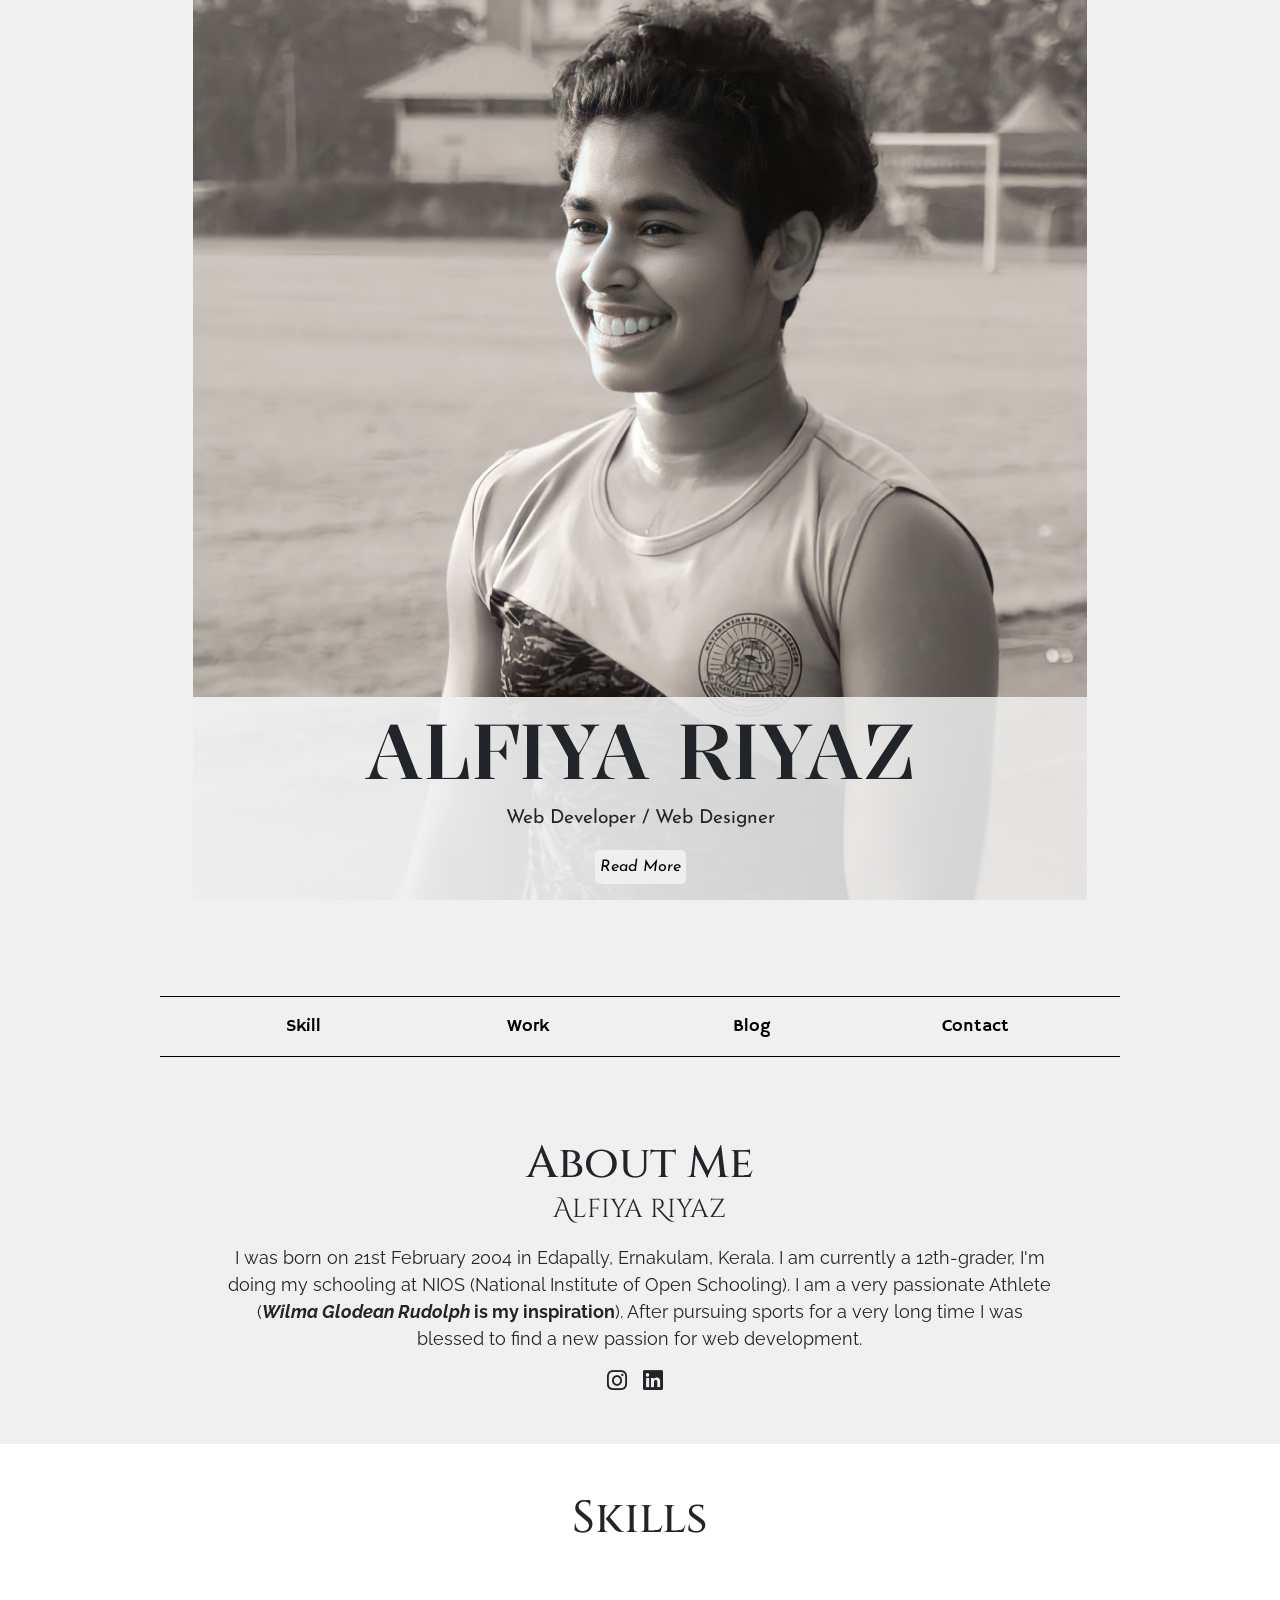
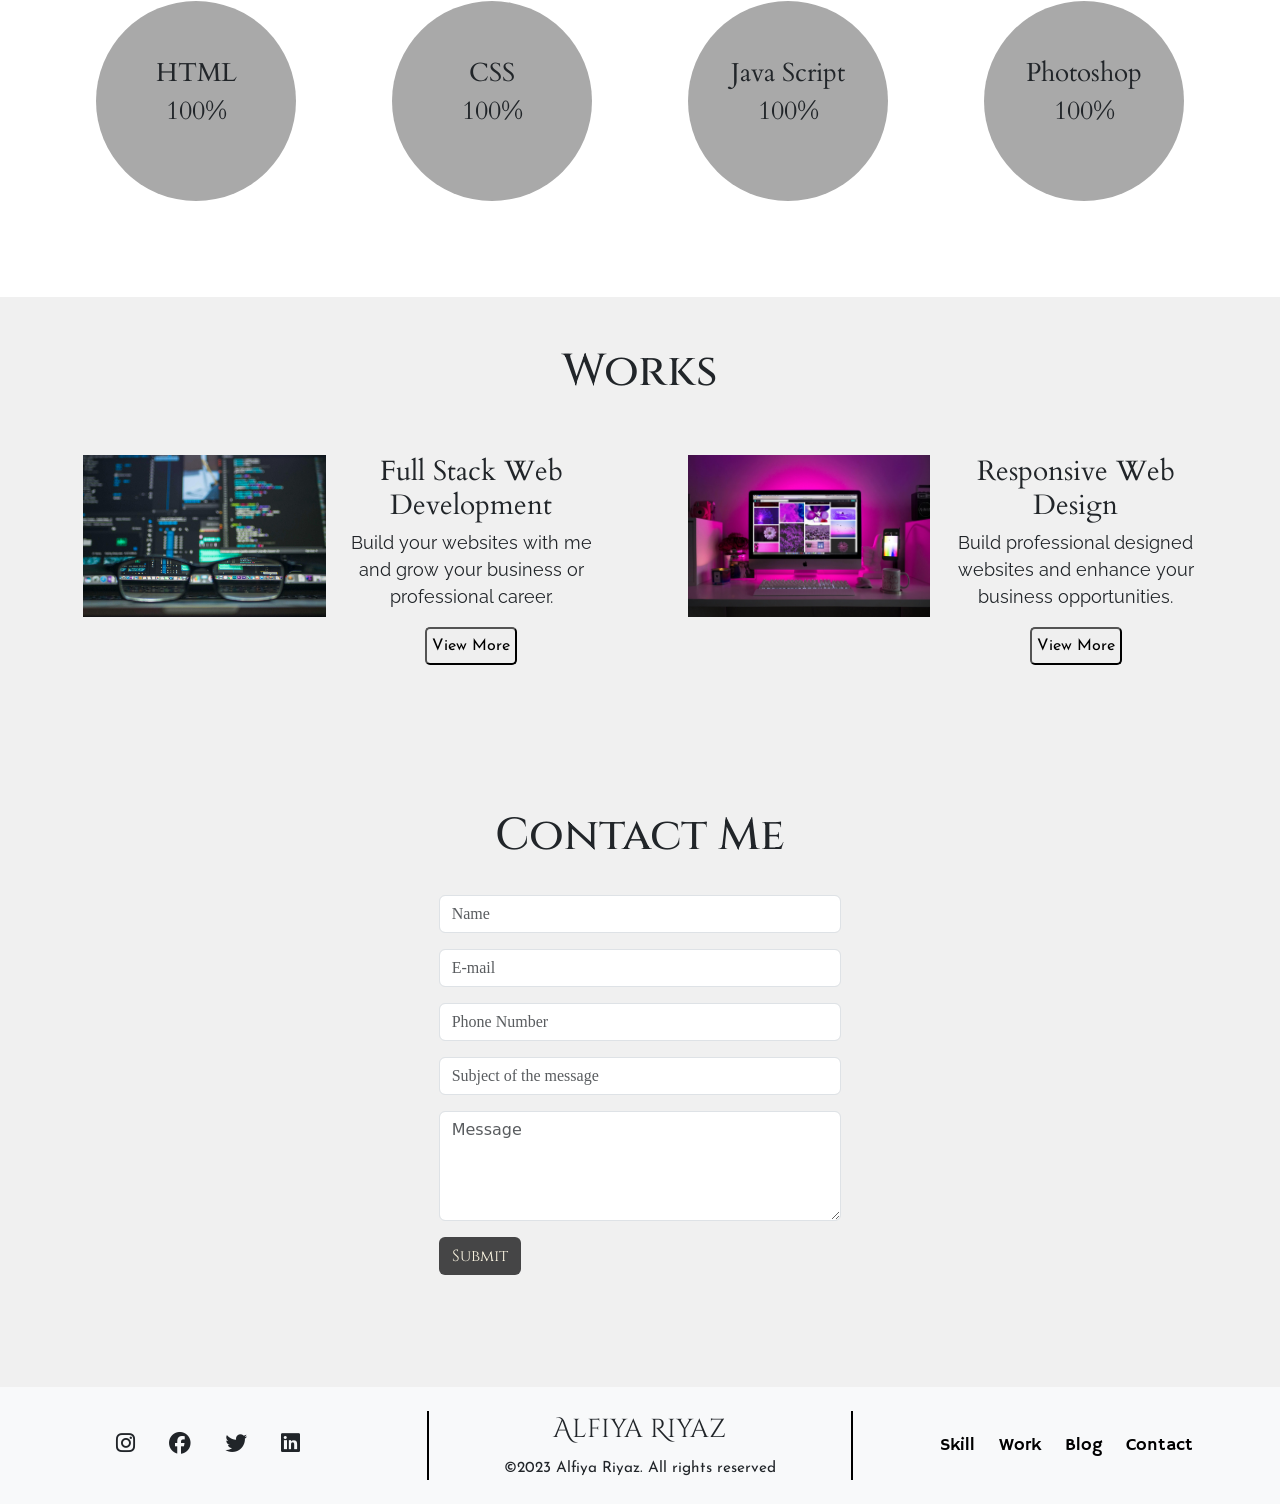
==== index.html @ 3c21f944 "first push" ====
<!DOCTYPE html>
<html lang="en">

<head>
    <!-- H1 -->
    <link rel="preconnect" href="https://fonts.googleapis.com">
    <link rel="preconnect" href="https://fonts.gstatic.com" crossorigin>
    <link href="https://fonts.googleapis.com/css2?family=Kalnia&display=swap" rel="stylesheet">
    <!-- Top Paragraph -->
    <link rel="preconnect" href="https://fonts.googleapis.com">
    <link rel="preconnect" href="https://fonts.gstatic.com" crossorigin>
    <link href="https://fonts.googleapis.com/css2?family=Josefin+Sans&display=swap" rel="stylesheet">
    <!-- Navigation -->
    <link rel="preconnect" href="https://fonts.googleapis.com">
    <link rel="preconnect" href="https://fonts.gstatic.com" crossorigin>
    <link href="https://fonts.googleapis.com/css2?family=Hammersmith+One&display=swap" rel="stylesheet">
    <!-- Quote -->
    <link rel="preconnect" href="https://fonts.googleapis.com">
    <link rel="preconnect" href="https://fonts.gstatic.com" crossorigin>
    <link href="https://fonts.googleapis.com/css2?family=Cardo:ital,wght@0,400;0,700;1,400&display=swap"
        rel="stylesheet">
    <!-- H2 (Name) -->
    <link rel="preconnect" href="https://fonts.googleapis.com">
    <link rel="preconnect" href="https://fonts.gstatic.com" crossorigin>
    <link href="https://fonts.googleapis.com/css2?family=Cinzel+Decorative&family=Cinzel:wght@600&display=swap"
        rel="stylesheet">
    <!-- Paragraph -->
    <link rel="preconnect" href="https://fonts.googleapis.com">
    <link rel="preconnect" href="https://fonts.gstatic.com" crossorigin>
    <link href="https://fonts.googleapis.com/css2?family=Raleway&display=swap" rel="stylesheet">

    <meta charset="UTF-8">
    <meta name="viewport" content="width=device-width, initial-scale=1.0">

    <link rel="shortcut icon" href="IMG/1698126699669.png" type="image/x-icon">


    <link href="https://cdn.jsdelivr.net/npm/bootstrap@5.0.2/dist/css/bootstrap.min.css" rel="stylesheet"
        integrity="sha384-EVSTQN3/azprG1Anm3QDgpJLIm9Nao0Yz1ztcQTwFspd3yD65VohhpuuCOmLASjC" crossorigin="anonymous">
    <link rel="stylesheet" href="https://cdnjs.cloudflare.com/ajax/libs/font-awesome/6.3.0/css/all.min.css"
        integrity="sha512-SzlrxWUlpfuzQ+pcUCosxcglQRNAq/DZjVsC0lE40xsADsfeQoEypE+enwcOiGjk/bSuGGKHEyjSoQ1zVisanQ=="
        crossorigin="anonymous" referrerpolicy="no-referrer" />

    <link rel="stylesheet" href="header.css">
    <link rel="stylesheet" href="main.css">
    <link rel="stylesheet" href="font.css">

    <title>Alfiya Riyaz</title>

</head>

<body>

    <header>
        <section class="container-fluid">
            <div class="row profile-picture text-ligh">
                <div
                    class="col-12   back text-center align-self-end  pt-2 pb-3 pt-sm-3 pb-sm-4 pt-xl-2 pb-xl-3">
                    <h1>ALFIYA RIYAZ</h1>
                    <p class="top-paragraph">Web Developer / Web Designer</p>
                    <button class="top-button"><a href="#">Read More</a></button>
                </div>
            </div>
        </section>
    </header>

    <main>
        

        <section class="container-fluid  mt-5 pt-sm-3 pt-md-5 pt-xl-5">
            <nav class="row justify-content-center">
                <div class="col-11 col-xl-9 nav-border pt-3 pb-3">
                    <div class="row justify-content-evenly text-center">
                        <div class="col-3 col-xl-2 nav-item"><a href="#">Skill</a></div>
                        <div class="col-3 col-xl-2 nav-item"><a href="#">Work</a></div>
                        <div class="col-3 col-xl-2 nav-item"><a href="#">Blog</a></div>
                        <div class="col-3 col-xl-2 nav-item"><a href="#">Contact</a></div>
                    </div>
                </div>
            </nav>
        </section>

        <section class="container-fluid mt-5 pt-sm-3 pt-md-5 pt-xl-3">
            <div class="row justify-content-evenly">
                <div class="col-12 col-sm-11 col-lg-9 col-xl-8 text-center pt-xl-3">
                    <h2 class="mb-0">About Me</h2>
                    <div class="name mb-3">Alfiya Riyaz</div>
                    
                    <p>I was born on 21st February 2004 in Edapally, Ernakulam, Kerala. I am currently a 12th-grader,
                        I'm doing my schooling at NIOS (National Institute of Open Schooling). I am a very passionate
                        Athlete (<strong><em>Wilma Glodean Rudolph</em> is my inspiration</strong>). After pursuing
                        sports for a very long time I
                        was blessed to find a new passion for web development.
                    </p>
                    <i class="fa-brands fa-instagram"></i> <i class="fa-brands fa-linkedin"></i>
                </div>

                
            </div>
        </section>

        <section class="container-fluid mt-5 pt-5 skills-bg pb-5">
            <div class="row justify-content-center">
                <div class="col-auto">
                    <h2>Skills</h2>
                </div>
            </div>
            <div class="row justify-content-evenly mt-5 pb-5">
                <div class="col-auto text-center circle   mb-3 mb-xl-0">
                    <div> HTML <br /> 100%</div>
                </div>

                <div class="col-auto text-center circle   mb-3 mb-xl-0">
                    <div>CSS <br /> 100%</div>
                </div>

                <div class="col-auto text-center circle  ">
                    <div>Java Script <br /> 100%</div>
                </div>

                <div class="col-auto text-center circle  ">
                    <div>Photoshop <br /> 100%</div>
                </div>
            </div>
        </section>

        <section class="container-fluid mt-5 ">
            <div class="row justify-content-center">
                <div class="col-auto text-center">
                    <h2> Works</h2>
                </div>
            </div>

            <div class="row justify-content-center justify-content-xl-evenly mt-5">
                <div class="col-10 col-lg-10 col-xl-5">
                    <div class="row justify-content-center text-center">
                        <div class="col-10 col-lg-6">
                            <img src="IMG/full-stack.jpg" alt="" class="img-fluid">
                        </div>

                        <div class="col-11 col-lg-6 mt-3 mt-xl-0">
                            <h3>Full Stack Web Development</h3>
                            <p>Build your websites with me and grow your business or professional career.
                            </p>
                            <button><a href="#">View More</a></button>
                        </div>
                    </div>
                </div>

                <div class="col-10 col-lg-10 col-xl-5 mt-5 pt-md-5 mt-xl-0 pt-xl-0">
                    <div class="row justify-content-center text-center">
                        <div class="col-10 col-lg-6">
                            <img src="IMG/web design.jpg" alt="Web Design image" class="img-fluid">
                        </div>

                        <div class="col-11 col-lg-6 mt-3 mt-xl-0">
                            <h3>Responsive Web Design</h3>
                            <p>Build professional designed websites and enhance your business opportunities.
                            </p>
                            <button><a href="#">View More</a></button>
                        </div>
                    </div>
                </div>
            </div>
        </section>

        <section class="container-fluid mt-5 pt-5">
            <div class="row mt-5">
                <div class="col-12 text-center">
                    <h2>Contact Me</h2>
                </div>
            </div>

            <div class="row justify-content-center mt-4">
                <div class="col-12 col-sm-8 col-md-9 col-lg-6 col-xl-4">
                    <form action="#" method="post" class="row">
                        <div class="mb-3 col-12">
                            <input required type="text" class="form-control form-style moving-form"
                                id="exampleInputName" placeholder="Name" name="name" />
                        </div>

                        <div class="mb-3 col-12">
                            <input required type="email" class="form-control form-style moving-form"
                                id="exampleInputEmail1" aria-describedby="emailHelp" placeholder="E-mail"
                                name="email" />

                        </div>

                        <div class="mb-3 col-12">
                            <input required type="text" class="form-control form-style moving-form"
                                id="exampleInputPhone" placeholder="Phone Number" name="phone"
                                pattern="[0-9]{1}[0-9]{9}"
                                title="Phone number with 0-9 and remaing 9 digit with 0-9">
                        </div>

                        <div class="mb-3 col-12">
                            <input type="text" class="form-control form-style moving-form" id="exampleInputName"
                                placeholder="Subject of the message" name="name" />
                        </div>

                        <div class="form-group">
                            <textarea required class="form-control form-style moving-form"
                                id="exampleFormControlTextarea1" rows="4" placeholder="Message "
                                name="message"></textarea>
                        </div>

                        <div class="col-2">
                            <button style="background-color: #454546; color: #faf4e1; cursor: pointer;"
                                type="submit" class="btn my-submit-btn mt-3 mb-3 h2">
                                Submit
                            </button>
                        </div>
                    </form>
                </div>
            </div>
        </section>

    </main>

    <footer class="mt-5 pt-5">
        <div class="container-fluid bg-light pt-3 pb-3 pt-xl-4 pb-xl-4">
            <div class="row">
                <div class="col-12 order-2 order-lg-1 col-lg-4 mt-3 mt-xl-0 align-self-center">
                    <div class="row justify-content-center">
                        <div class="col-auto"><i class="fa-brands fa-instagram footer-icon"></i></div>
                        <div class="col-auto"><i class="fa-brands fa-facebook footer-icon"></i></div>
                        <div class="col-auto"><i class="fa-brands fa-twitter footer-icon"></i></div>
                        <div class="col-auto"><i class="fa-brands fa-linkedin footer-icon"></i></div>
                    </div>
                </div>

                <div class="col-12 order-1 order-lg-2 col-lg-4 text-center my-border align-self-center">
                    <div class="name footer-name">Alfiya Riyaz</div>
                    <p class="footer-p mt-2 mb-0">&#169;2023 Alfiya Riyaz. All rights reserved</p>
                </div>

                <div class=" col-lg-4 order-3 align-self-center big-screen">
                    <div class="row justify-content-center">
                        <div class="col-auto nav-item"><a href="#">Skill</a></div>
                        <div class="col-auto nav-item"><a href="#">Work</a></div>
                        <div class="col-auto nav-item"><a href="#">Blog</a></div>
                        <div class="col-auto nav-item"><a href="#">Contact</a></div>
                    </div>
                </div>
            </div>
        </div>
    </footer>

    <script src="https://cdn.jsdelivr.net/npm/bootstrap@5.0.2/dist/js/bootstrap.bundle.min.js"
        integrity="sha384-MrcW6ZMFYlzcLA8Nl+NtUVF0sA7MsXsP1UyJoMp4YLEuNSfAP+JcXn/tWtIaxVXM"
        crossorigin="anonymous"></script>


</body>

</html>
---- header.css ----
* {
    box-sizing: border-box;
}

.profile-picture {
    background: url(IMG/1702715860779-new.png);
    background-position: center;
    background-repeat: no-repeat;
    background-size: contain;
    height: 100vh;
}

.back {
    background: linear-gradient(to right, rgb(240, 240, 240), rgba(240, 240, 240, 0.8));
}

.nav-item a {
    text-decoration: none;
    color: #000;
    font-family: 'Hammersmith One', sans-serif;
    font-size: 1.4vw;
}

.nav-border {
    border-top: 1px solid black;
    border-bottom: 1px solid black;
}

.top-button {
    border: none;
    padding: 5px;
    /* background-color: #ccc; */

}

.top-button a {
    /* text-decoration: none; */
    color: #000;
    font-family: 'Josefin Sans', sans-serif;
    font-style: italic;
}


/* MEDIA QUERY */
@media(min-width:0px) and (max-width:576px) {
    .profile-picture {
        background: url(IMG/1702715860779-new.png);
        background-position: start;
        background-repeat: no-repeat;
        background-size: cover;
        height: 100vh;
    }

    .top-button a{
        font-size: 4vw;
        text-decoration: none;
    }

    .nav-item a{
        font-size: 3.8vw;
    }
}

@media (min-width:577px) and (max-width:767px) {
    .profile-picture {
        background: url(IMG/1702715860779-new.png);
        background-position: start;
        background-repeat: no-repeat;
        background-size: cover;
        height: 100vh;
    }

    .top-button a{
        font-size: 4vw;
        text-decoration: none;
    }

    .nav-item a{
        font-size: 3.5vw;
    }
}


@media (min-width:768px) and (max-width:991px) {
    .profile-picture {
        background: url(IMG/1702715860779-new.png);
        background-position: start;
        background-repeat: no-repeat;
        background-size: cover;
        height: 100vh;
    }

    .top-button a{
        font-size: 4vw;
        text-decoration: none;
    }

    .nav-item a{
        font-size: 3.7vw;
    }
}


@media (min-width:992px) and (max-width:1199px) {
    .nav-item a{
        font-size: 2.3vw;
    }
}


@media (min-width:1200px) and (max-width:1399px) {}


@media (min-width:1400px) {}
---- main.css ----
body{
    background-color: rgb(240, 240, 240);
    /* background-color: rgb(61, 61, 61); */
}

.fa-brands{
    font-size: 1.8vw;
    padding-right: 10px;
}

.skills-bg{
    background-color: #fff;
}

.circle{
    background-color: darkgray;
    height: 200px;
    width: 200px;
    border-radius: 200px;
}

.circle div{
    padding-top: 30%;
    font-size: 2vw;
    font-family: "Cardo", serif;
    font-weight: 400;
}

button{
    border: 1px solid balck;
    border-radius: 5px;
    padding: 5px;
    font-family: 'Josefin Sans', sans-serif;
    transition: all 0.5s ease-in-out;
}

button a{
    text-decoration: none;
    color: black;
}

button:hover{
    background-color: black;
}

button:hover a{
    color: white;
}

.footer-icon{
    font-size: 1.7vw;
}

.my-border{
    border-right: 2px solid black;
    border-left: 2px solid black;
}




/* MEDIA QUERY */
@media(min-width:0px) and (max-width:576px) {
    .fa-brands{
        font-size: 6vw;
    }

    .circle{
        width: 130px;
        height: 130px;
        border-radius: 130px;
    }

    .circle div{
        padding-top: 35%;
        font-size: 5vw;
    }

    .big-screen{
        display: none;
    }

    .my-border{
        border-left: none;
        border-right: none;
    }

    .footer-icon{
        font-size: 5vw;
    }
}

@media (min-width:577px) and (max-width:767px) {
    .fa-brands{
        font-size: 4.5vw;
        padding-right: 15px;
    }

    .circle{
        width: 130px;
        height: 130px;
        border-radius: 130px;
    }

    .circle div{
        font-size: 3.5vw;
    }

    .big-screen{
        display: none;
    }

    .my-border{
        border-left: none;
        border-right: none;
    }

    .footer-icon{
        font-size: 4vw;
    }
}


@media (min-width:768px) and (max-width:991px) {
    .fa-brands{
        font-size: 5vw;
        padding-right: 20px;
    }

    .circle{
        width: 180px;
        height: 180px;
        border-radius: 180px;
    }

    .circle div{
        font-size: 3.8vw;
    }

    button a{
        font-size: 3vw;
    }

    .big-screen{
        display: none;
    }

    .my-border{
        border-left: none;
        border-right: none;
    }

    .footer-icon{
        font-size: 3.5vw;
    }
}


@media (min-width:992px) and (max-width:1199px) {
    .fa-brands{
        font-size: 4vw;
        padding-right: 25px;
    }

    .circle{
        width: 200px;
        height: 200px;
        border-radius: 200px;
    }

    .circle div{
        font-size: 2.8vw;
    }

    .footer-icon{
        font-size: 2.3vw;
    }
}


@media (min-width:1200px) and (max-width:1399px) {}


@media (min-width:1400px) {}
---- font.css ----
h1 {
    font-family: 'Kalnia', serif;
    font-size: 6vw;
}

.top-paragraph {
    font-family: 'Josefin Sans', sans-serif;
    font-size: 1.5vw;
}

p {
    font-family: 'Raleway', sans-serif;
    font-size: 1.4vw;
}

.footer-p {
    font-family: 'Josefin Sans', sans-serif;
    font-size: 1.2vw;
}

.blockquote {
    font-family: "Cardo", serif;
    font-weight: 400;
    font-style: italic;
    font-size: 2.5vw;
}

h2 {
    font-family: 'Cinzel', serif;
    font-size: 3.5vw;
}

h3{
    font-family: "Cardo", serif;
    font-weight: 400;
}

.name {
    font-family: 'Cinzel Decorative', serif;
    font-size: 2vw;
}

input {
    font-family: 'Hedvig Letters Serif', serif;
}

.my-submit-btn {
    /*  */
    font-family: 'Cinzel', serif;
}

/* MEDIA QUERY */
@media(min-width:0px) and (max-width:576px) {
    h1 {
        font-size: 10vw;
    }

    .top-paragraph {
        font-size: 4vw;
    }

    .blockquote {
        font-size: 6vw;
        line-height: 30px;
    }

    h2 {
        font-size: 8vw;
    }

    .name {
        font-size: 5vw;
    }

    p{
        font-size: 4vw;
    }

    .footer-name{
        font-size: 8vw;
    }

    .footer-p{
        font-size: 4vw;
    }
}

@media (min-width:577px) and (max-width:767px) {
    h1 {
        font-size: 11vw;
    }

    .top-paragraph {
        font-size: 4.2vw;
    }

    .blockquote p {
        font-size: 6vw;
        line-height: 40px;
    }

    .blockquote-footer cite {
        font-size: 3vw;
    }

    h2 {
        font-size: 8vw;
    }

    .name {
        font-size: 5vw;
    }

    p {
        font-size: 4vw;
    }

    .footer-name{
        font-size: 7vw;
    }

    .footer-p{
        font-size: 3vw;
    }
}


@media (min-width:768px) and (max-width:991px) {
    h1 {
        font-size: 11vw;
    }

    .top-paragraph {
        font-size: 4.2vw;
    }

    .blockquote p {
        font-size: 6vw;
        line-height: 60px;
    }

    .blockquote-footer cite {
        font-size: 3vw;
    }

    h2 {
        font-size: 7.5vw;
    }

    h3{
        font-size: 6vw;
    }

    .name {
        font-size: 5vw;
    }

    p {
        font-size: 3.8vw;
    }

    .footer-name{
        font-size: 6vw;
    }

    .footer-p{
        font-size: 3vw;
    }
}


@media (min-width:992px) and (max-width:1199px) {
    h2 {
        font-size: 5.5vw;
    }

    .name{
        font-size: 3.5vw;
    }

    p {
        font-size: 2.8vw;
    }

    .top-paragraph{
        font-size: 2vw;
    }
}


@media (min-width:1200px) and (max-width:1399px) {}


@media (min-width:1400px) {}
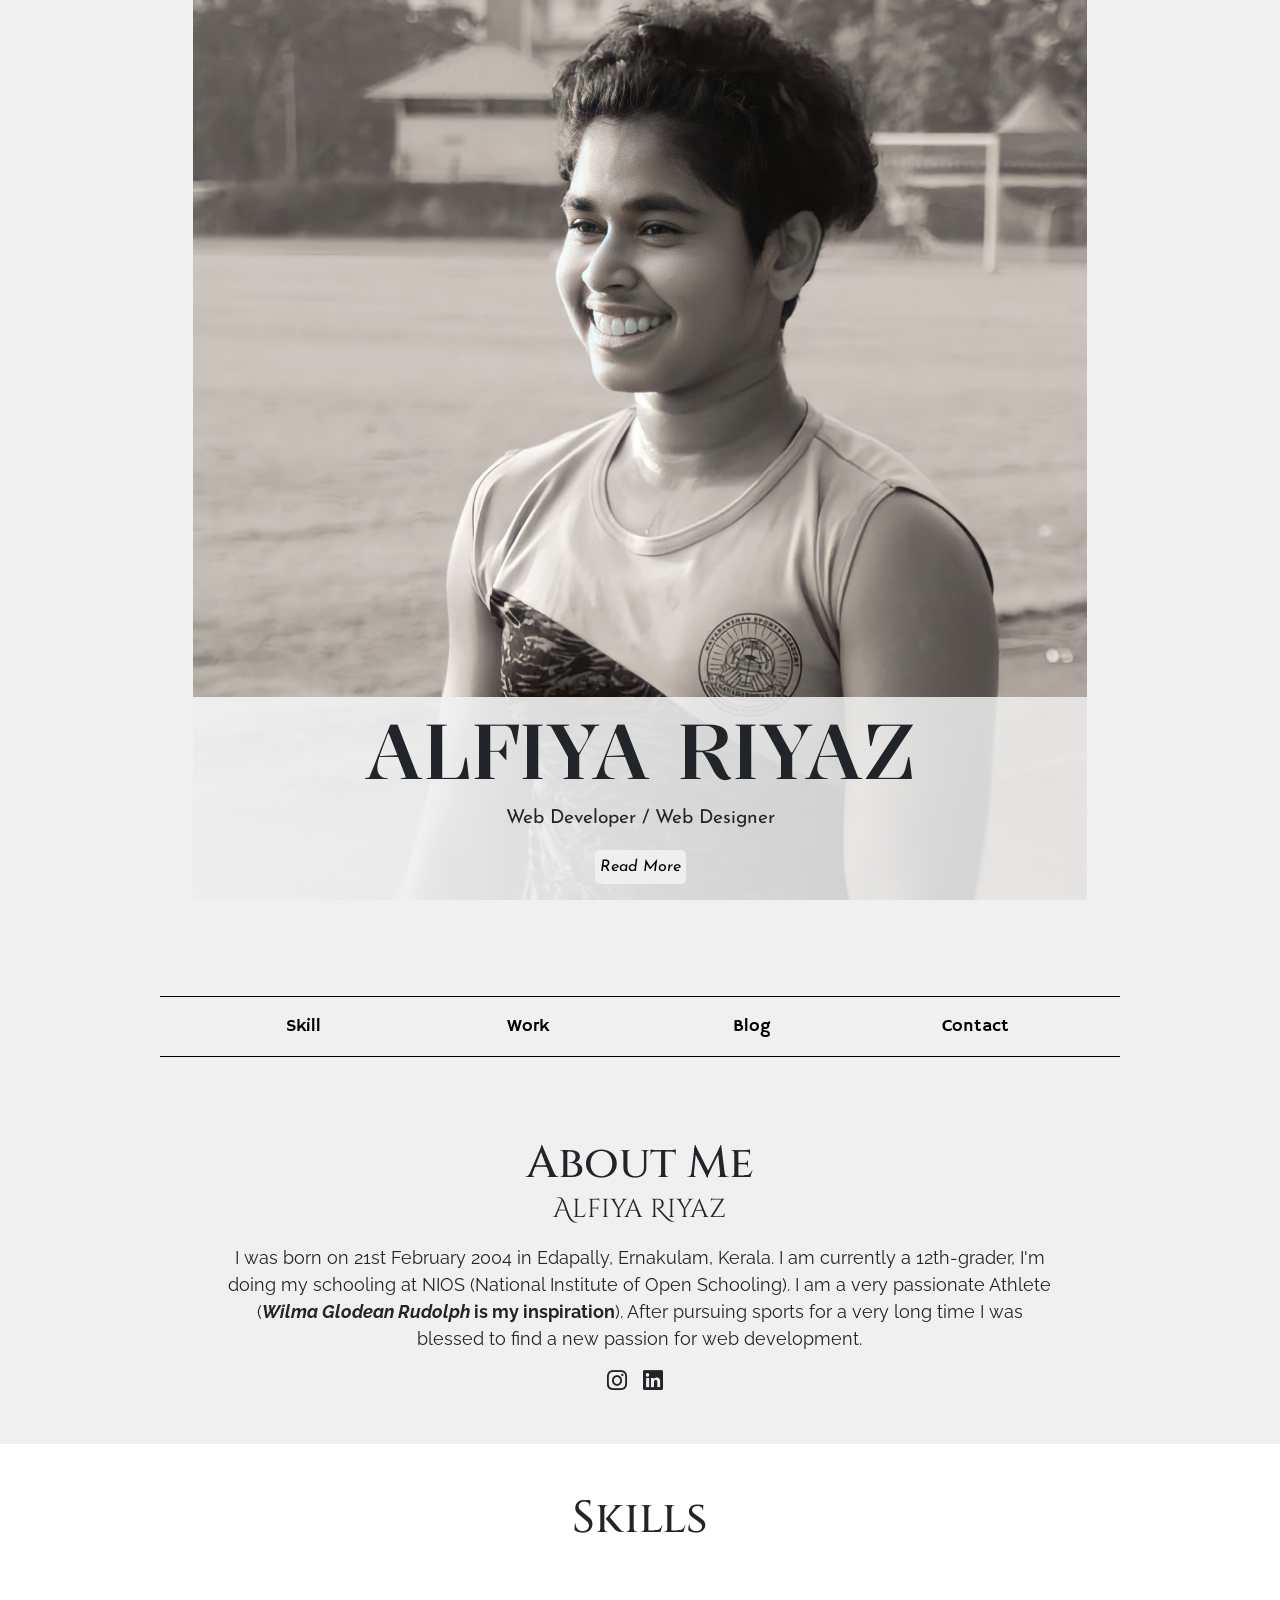
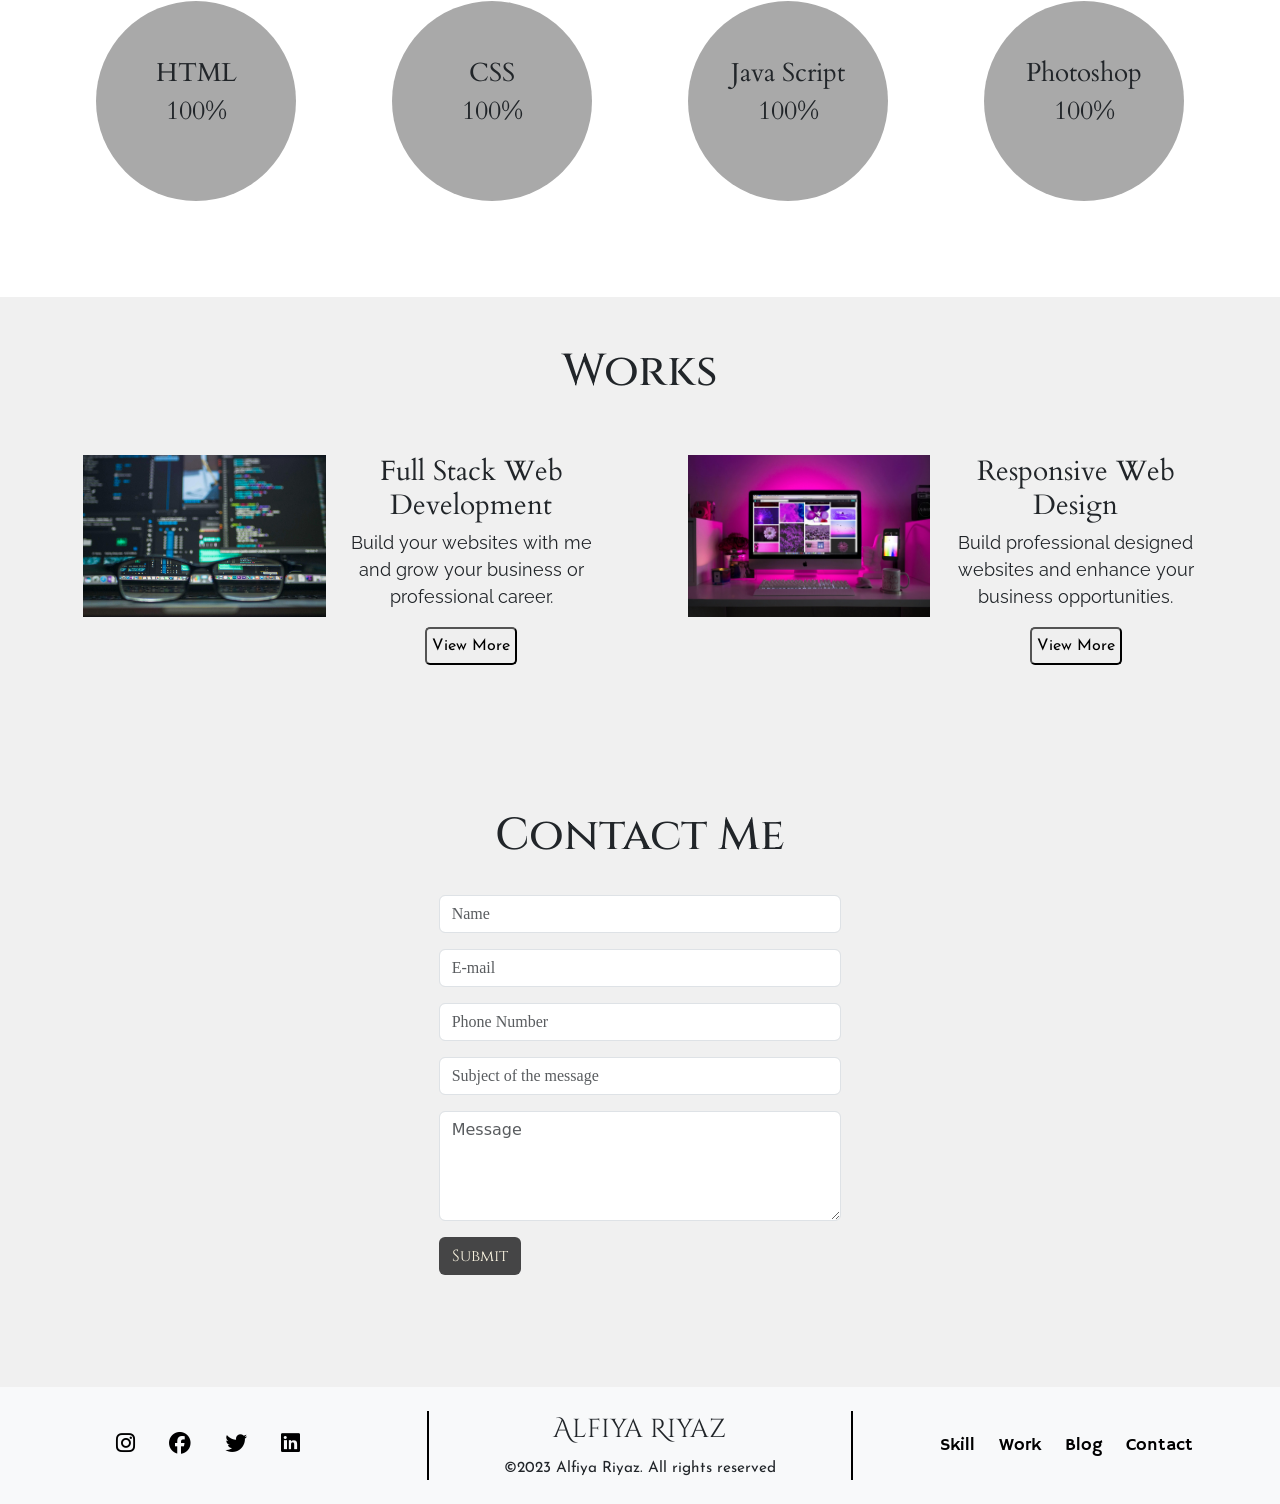
==== commit 87e85832: "new changes" ====
--- a/index.html
+++ b/index.html
@@ -71,10 +71,10 @@
             <nav class="row justify-content-center">
                 <div class="col-11 col-xl-9 nav-border pt-3 pb-3">
                     <div class="row justify-content-evenly text-center">
-                        <div class="col-3 col-xl-2 nav-item"><a href="#">Skill</a></div>
-                        <div class="col-3 col-xl-2 nav-item"><a href="#">Work</a></div>
+                        <div class="col-3 col-xl-2 nav-item"><a href="#skill">Skill</a></div>
+                        <div class="col-3 col-xl-2 nav-item"><a href="#work">Work</a></div>
                         <div class="col-3 col-xl-2 nav-item"><a href="#">Blog</a></div>
-                        <div class="col-3 col-xl-2 nav-item"><a href="#">Contact</a></div>
+                        <div class="col-3 col-xl-2 nav-item"><a href="#contact">Contact</a></div>
                     </div>
                 </div>
             </nav>
@@ -100,7 +100,7 @@
         </section>
 
         <section class="container-fluid mt-5 pt-5 skills-bg pb-5">
-            <div class="row justify-content-center">
+            <div class="row justify-content-center" id="skill">
                 <div class="col-auto">
                     <h2>Skills</h2>
                 </div>
@@ -125,7 +125,7 @@
         </section>
 
         <section class="container-fluid mt-5 ">
-            <div class="row justify-content-center">
+            <div class="row justify-content-center" id="work">
                 <div class="col-auto text-center">
                     <h2> Works</h2>
                 </div>
@@ -165,7 +165,7 @@
         </section>
 
         <section class="container-fluid mt-5 pt-5">
-            <div class="row mt-5">
+            <div class="row mt-5" id="contact">
                 <div class="col-12 text-center">
                     <h2>Contact Me</h2>
                 </div>
@@ -173,10 +173,11 @@
 
             <div class="row justify-content-center mt-4">
                 <div class="col-12 col-sm-8 col-md-9 col-lg-6 col-xl-4">
-                    <form action="#" method="post" class="row">
+                    <form onsubmit="handleSubmit(event)" class="row">
                         <div class="mb-3 col-12">
                             <input required type="text" class="form-control form-style moving-form"
-                                id="exampleInputName" placeholder="Name" name="name" />
+                                id="exampleInputName" placeholder="Name" name="name"/>
+                            <span id="nameError"></span>
                         </div>
 
                         <div class="mb-3 col-12">
@@ -194,8 +195,9 @@
                         </div>
 
                         <div class="mb-3 col-12">
-                            <input type="text" class="form-control form-style moving-form" id="exampleInputName"
+                            <input type="text" class="form-control form-style moving-form" id="InputMessage"
                                 placeholder="Subject of the message" name="name" />
+                            <span id="messageError"></span>
                         </div>
 
                         <div class="form-group">
@@ -222,10 +224,10 @@
             <div class="row">
                 <div class="col-12 order-2 order-lg-1 col-lg-4 mt-3 mt-xl-0 align-self-center">
                     <div class="row justify-content-center">
-                        <div class="col-auto"><i class="fa-brands fa-instagram footer-icon"></i></div>
-                        <div class="col-auto"><i class="fa-brands fa-facebook footer-icon"></i></div>
-                        <div class="col-auto"><i class="fa-brands fa-twitter footer-icon"></i></div>
-                        <div class="col-auto"><i class="fa-brands fa-linkedin footer-icon"></i></div>
+                        <div class="col-auto"><a href="#"><i class="fa-brands fa-instagram footer-icon"></i></a></div>
+                        <div class="col-auto"><a href="#"><i class="fa-brands fa-facebook footer-icon"></i></a></div>
+                        <div class="col-auto"><a href="#"><i class="fa-brands fa-twitter footer-icon"></i></a></div>
+                        <div class="col-auto"><a href="#"><i class="fa-brands fa-linkedin footer-icon"></i></a></div>
                     </div>
                 </div>
 
@@ -246,6 +248,7 @@
         </div>
     </footer>
 
+    <script src="script.js"></script>
     <script src="https://cdn.jsdelivr.net/npm/bootstrap@5.0.2/dist/js/bootstrap.bundle.min.js"
         integrity="sha384-MrcW6ZMFYlzcLA8Nl+NtUVF0sA7MsXsP1UyJoMp4YLEuNSfAP+JcXn/tWtIaxVXM"
         crossorigin="anonymous"></script>
--- a/main.css
+++ b/main.css
@@ -49,6 +49,8 @@
 
 .footer-icon{
     font-size: 1.7vw;
+    text-decoration: none;
+    color: #000;
 }
 
 .my-border{
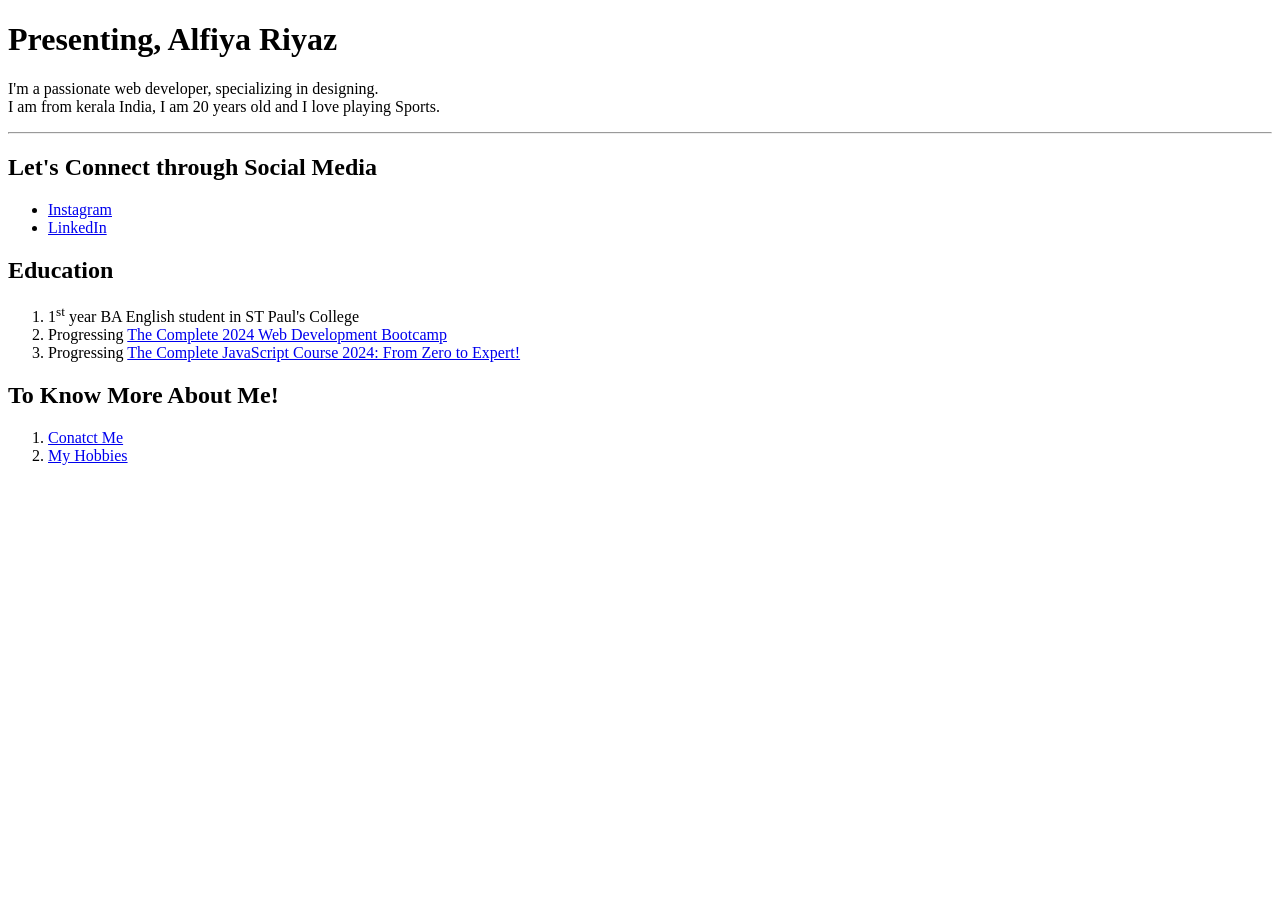
==== commit b26bc62f: "Uploading Portfolio(Udemy Capstone Project1)" ====
--- a/index.html
+++ b/index.html
@@ -1,259 +1,32 @@
-<!DOCTYPE html>
-<html lang="en">
-
-<head>
-    <!-- H1 -->
-    <link rel="preconnect" href="https://fonts.googleapis.com">
-    <link rel="preconnect" href="https://fonts.gstatic.com" crossorigin>
-    <link href="https://fonts.googleapis.com/css2?family=Kalnia&display=swap" rel="stylesheet">
-    <!-- Top Paragraph -->
-    <link rel="preconnect" href="https://fonts.googleapis.com">
-    <link rel="preconnect" href="https://fonts.gstatic.com" crossorigin>
-    <link href="https://fonts.googleapis.com/css2?family=Josefin+Sans&display=swap" rel="stylesheet">
-    <!-- Navigation -->
-    <link rel="preconnect" href="https://fonts.googleapis.com">
-    <link rel="preconnect" href="https://fonts.gstatic.com" crossorigin>
-    <link href="https://fonts.googleapis.com/css2?family=Hammersmith+One&display=swap" rel="stylesheet">
-    <!-- Quote -->
-    <link rel="preconnect" href="https://fonts.googleapis.com">
-    <link rel="preconnect" href="https://fonts.gstatic.com" crossorigin>
-    <link href="https://fonts.googleapis.com/css2?family=Cardo:ital,wght@0,400;0,700;1,400&display=swap"
-        rel="stylesheet">
-    <!-- H2 (Name) -->
-    <link rel="preconnect" href="https://fonts.googleapis.com">
-    <link rel="preconnect" href="https://fonts.gstatic.com" crossorigin>
-    <link href="https://fonts.googleapis.com/css2?family=Cinzel+Decorative&family=Cinzel:wght@600&display=swap"
-        rel="stylesheet">
-    <!-- Paragraph -->
-    <link rel="preconnect" href="https://fonts.googleapis.com">
-    <link rel="preconnect" href="https://fonts.gstatic.com" crossorigin>
-    <link href="https://fonts.googleapis.com/css2?family=Raleway&display=swap" rel="stylesheet">
-
-    <meta charset="UTF-8">
-    <meta name="viewport" content="width=device-width, initial-scale=1.0">
-
-    <link rel="shortcut icon" href="IMG/1698126699669.png" type="image/x-icon">
-
-
-    <link href="https://cdn.jsdelivr.net/npm/bootstrap@5.0.2/dist/css/bootstrap.min.css" rel="stylesheet"
-        integrity="sha384-EVSTQN3/azprG1Anm3QDgpJLIm9Nao0Yz1ztcQTwFspd3yD65VohhpuuCOmLASjC" crossorigin="anonymous">
-    <link rel="stylesheet" href="https://cdnjs.cloudflare.com/ajax/libs/font-awesome/6.3.0/css/all.min.css"
-        integrity="sha512-SzlrxWUlpfuzQ+pcUCosxcglQRNAq/DZjVsC0lE40xsADsfeQoEypE+enwcOiGjk/bSuGGKHEyjSoQ1zVisanQ=="
-        crossorigin="anonymous" referrerpolicy="no-referrer" />
-
-    <link rel="stylesheet" href="header.css">
-    <link rel="stylesheet" href="main.css">
-    <link rel="stylesheet" href="font.css">
-
-    <title>Alfiya Riyaz</title>
-
-</head>
-
-<body>
-
-    <header>
-        <section class="container-fluid">
-            <div class="row profile-picture text-ligh">
-                <div
-                    class="col-12   back text-center align-self-end  pt-2 pb-3 pt-sm-3 pb-sm-4 pt-xl-2 pb-xl-3">
-                    <h1>ALFIYA RIYAZ</h1>
-                    <p class="top-paragraph">Web Developer / Web Designer</p>
-                    <button class="top-button"><a href="#">Read More</a></button>
-                </div>
-            </div>
-        </section>
-    </header>
-
-    <main>
-        
-
-        <section class="container-fluid  mt-5 pt-sm-3 pt-md-5 pt-xl-5">
-            <nav class="row justify-content-center">
-                <div class="col-11 col-xl-9 nav-border pt-3 pb-3">
-                    <div class="row justify-content-evenly text-center">
-                        <div class="col-3 col-xl-2 nav-item"><a href="#skill">Skill</a></div>
-                        <div class="col-3 col-xl-2 nav-item"><a href="#work">Work</a></div>
-                        <div class="col-3 col-xl-2 nav-item"><a href="#">Blog</a></div>
-                        <div class="col-3 col-xl-2 nav-item"><a href="#contact">Contact</a></div>
-                    </div>
-                </div>
-            </nav>
-        </section>
-
-        <section class="container-fluid mt-5 pt-sm-3 pt-md-5 pt-xl-3">
-            <div class="row justify-content-evenly">
-                <div class="col-12 col-sm-11 col-lg-9 col-xl-8 text-center pt-xl-3">
-                    <h2 class="mb-0">About Me</h2>
-                    <div class="name mb-3">Alfiya Riyaz</div>
-                    
-                    <p>I was born on 21st February 2004 in Edapally, Ernakulam, Kerala. I am currently a 12th-grader,
-                        I'm doing my schooling at NIOS (National Institute of Open Schooling). I am a very passionate
-                        Athlete (<strong><em>Wilma Glodean Rudolph</em> is my inspiration</strong>). After pursuing
-                        sports for a very long time I
-                        was blessed to find a new passion for web development.
-                    </p>
-                    <i class="fa-brands fa-instagram"></i> <i class="fa-brands fa-linkedin"></i>
-                </div>
-
-                
-            </div>
-        </section>
-
-        <section class="container-fluid mt-5 pt-5 skills-bg pb-5">
-            <div class="row justify-content-center" id="skill">
-                <div class="col-auto">
-                    <h2>Skills</h2>
-                </div>
-            </div>
-            <div class="row justify-content-evenly mt-5 pb-5">
-                <div class="col-auto text-center circle   mb-3 mb-xl-0">
-                    <div> HTML <br /> 100%</div>
-                </div>
-
-                <div class="col-auto text-center circle   mb-3 mb-xl-0">
-                    <div>CSS <br /> 100%</div>
-                </div>
-
-                <div class="col-auto text-center circle  ">
-                    <div>Java Script <br /> 100%</div>
-                </div>
-
-                <div class="col-auto text-center circle  ">
-                    <div>Photoshop <br /> 100%</div>
-                </div>
-            </div>
-        </section>
-
-        <section class="container-fluid mt-5 ">
-            <div class="row justify-content-center" id="work">
-                <div class="col-auto text-center">
-                    <h2> Works</h2>
-                </div>
-            </div>
-
-            <div class="row justify-content-center justify-content-xl-evenly mt-5">
-                <div class="col-10 col-lg-10 col-xl-5">
-                    <div class="row justify-content-center text-center">
-                        <div class="col-10 col-lg-6">
-                            <img src="IMG/full-stack.jpg" alt="" class="img-fluid">
-                        </div>
-
-                        <div class="col-11 col-lg-6 mt-3 mt-xl-0">
-                            <h3>Full Stack Web Development</h3>
-                            <p>Build your websites with me and grow your business or professional career.
-                            </p>
-                            <button><a href="#">View More</a></button>
-                        </div>
-                    </div>
-                </div>
-
-                <div class="col-10 col-lg-10 col-xl-5 mt-5 pt-md-5 mt-xl-0 pt-xl-0">
-                    <div class="row justify-content-center text-center">
-                        <div class="col-10 col-lg-6">
-                            <img src="IMG/web design.jpg" alt="Web Design image" class="img-fluid">
-                        </div>
-
-                        <div class="col-11 col-lg-6 mt-3 mt-xl-0">
-                            <h3>Responsive Web Design</h3>
-                            <p>Build professional designed websites and enhance your business opportunities.
-                            </p>
-                            <button><a href="#">View More</a></button>
-                        </div>
-                    </div>
-                </div>
-            </div>
-        </section>
-
-        <section class="container-fluid mt-5 pt-5">
-            <div class="row mt-5" id="contact">
-                <div class="col-12 text-center">
-                    <h2>Contact Me</h2>
-                </div>
-            </div>
-
-            <div class="row justify-content-center mt-4">
-                <div class="col-12 col-sm-8 col-md-9 col-lg-6 col-xl-4">
-                    <form onsubmit="handleSubmit(event)" class="row">
-                        <div class="mb-3 col-12">
-                            <input required type="text" class="form-control form-style moving-form"
-                                id="exampleInputName" placeholder="Name" name="name"/>
-                            <span id="nameError"></span>
-                        </div>
-
-                        <div class="mb-3 col-12">
-                            <input required type="email" class="form-control form-style moving-form"
-                                id="exampleInputEmail1" aria-describedby="emailHelp" placeholder="E-mail"
-                                name="email" />
-
-                        </div>
-
-                        <div class="mb-3 col-12">
-                            <input required type="text" class="form-control form-style moving-form"
-                                id="exampleInputPhone" placeholder="Phone Number" name="phone"
-                                pattern="[0-9]{1}[0-9]{9}"
-                                title="Phone number with 0-9 and remaing 9 digit with 0-9">
-                        </div>
-
-                        <div class="mb-3 col-12">
-                            <input type="text" class="form-control form-style moving-form" id="InputMessage"
-                                placeholder="Subject of the message" name="name" />
-                            <span id="messageError"></span>
-                        </div>
-
-                        <div class="form-group">
-                            <textarea required class="form-control form-style moving-form"
-                                id="exampleFormControlTextarea1" rows="4" placeholder="Message "
-                                name="message"></textarea>
-                        </div>
-
-                        <div class="col-2">
-                            <button style="background-color: #454546; color: #faf4e1; cursor: pointer;"
-                                type="submit" class="btn my-submit-btn mt-3 mb-3 h2">
-                                Submit
-                            </button>
-                        </div>
-                    </form>
-                </div>
-            </div>
-        </section>
-
-    </main>
-
-    <footer class="mt-5 pt-5">
-        <div class="container-fluid bg-light pt-3 pb-3 pt-xl-4 pb-xl-4">
-            <div class="row">
-                <div class="col-12 order-2 order-lg-1 col-lg-4 mt-3 mt-xl-0 align-self-center">
-                    <div class="row justify-content-center">
-                        <div class="col-auto"><a href="#"><i class="fa-brands fa-instagram footer-icon"></i></a></div>
-                        <div class="col-auto"><a href="#"><i class="fa-brands fa-facebook footer-icon"></i></a></div>
-                        <div class="col-auto"><a href="#"><i class="fa-brands fa-twitter footer-icon"></i></a></div>
-                        <div class="col-auto"><a href="#"><i class="fa-brands fa-linkedin footer-icon"></i></a></div>
-                    </div>
-                </div>
-
-                <div class="col-12 order-1 order-lg-2 col-lg-4 text-center my-border align-self-center">
-                    <div class="name footer-name">Alfiya Riyaz</div>
-                    <p class="footer-p mt-2 mb-0">&#169;2023 Alfiya Riyaz. All rights reserved</p>
-                </div>
-
-                <div class=" col-lg-4 order-3 align-self-center big-screen">
-                    <div class="row justify-content-center">
-                        <div class="col-auto nav-item"><a href="#">Skill</a></div>
-                        <div class="col-auto nav-item"><a href="#">Work</a></div>
-                        <div class="col-auto nav-item"><a href="#">Blog</a></div>
-                        <div class="col-auto nav-item"><a href="#">Contact</a></div>
-                    </div>
-                </div>
-            </div>
-        </div>
-    </footer>
-
-    <script src="script.js"></script>
-    <script src="https://cdn.jsdelivr.net/npm/bootstrap@5.0.2/dist/js/bootstrap.bundle.min.js"
-        integrity="sha384-MrcW6ZMFYlzcLA8Nl+NtUVF0sA7MsXsP1UyJoMp4YLEuNSfAP+JcXn/tWtIaxVXM"
-        crossorigin="anonymous"></script>
-
-
-</body>
-
+<!DOCTYPE html>
+<html lang="en">
+<head>
+    <meta charset="UTF-8">
+    <meta name="viewport" content="width=device-width, initial-scale=1.0">
+    <title>Alfiya Riyaz</title>
+</head>
+<body>
+    <h1>Presenting, Alfiya Riyaz</h1>
+    <p>I'm a passionate web developer, specializing in designing. <br /> I am from kerala India, I am 20 years old and I love playing Sports.</p>
+    <hr />
+
+    <h2>Let's Connect through Social Media</h2>
+    <ul>
+        <li><a href="#">Instagram</a></li>
+        <li><a href="#">LinkedIn</a></li>
+    </ul>
+
+    <h2>Education</h2>
+    <ol>
+        <li>1<sup>st</sup> year BA English student in ST Paul's College</li>
+        <li>Progressing <a href="https://www.udemy.com/course/the-complete-web-development-bootcamp/?couponCode=KEEPLEARNING">The Complete 2024 Web Development Bootcamp</a></li>
+        <li>Progressing <a href="https://www.udemy.com/course/the-complete-javascript-course/?couponCode=KEEPLEARNING">The Complete JavaScript Course 2024: From Zero to Expert!</a></li>
+    </ol>
+
+    <h2>To Know More About Me!</h2>
+    <ol>
+        <li><a href="contact.html">Conatct Me</a></li>
+        <li><a href="hobby.html">My Hobbies</a></li>
+    </ol>
+</body>
 </html>
